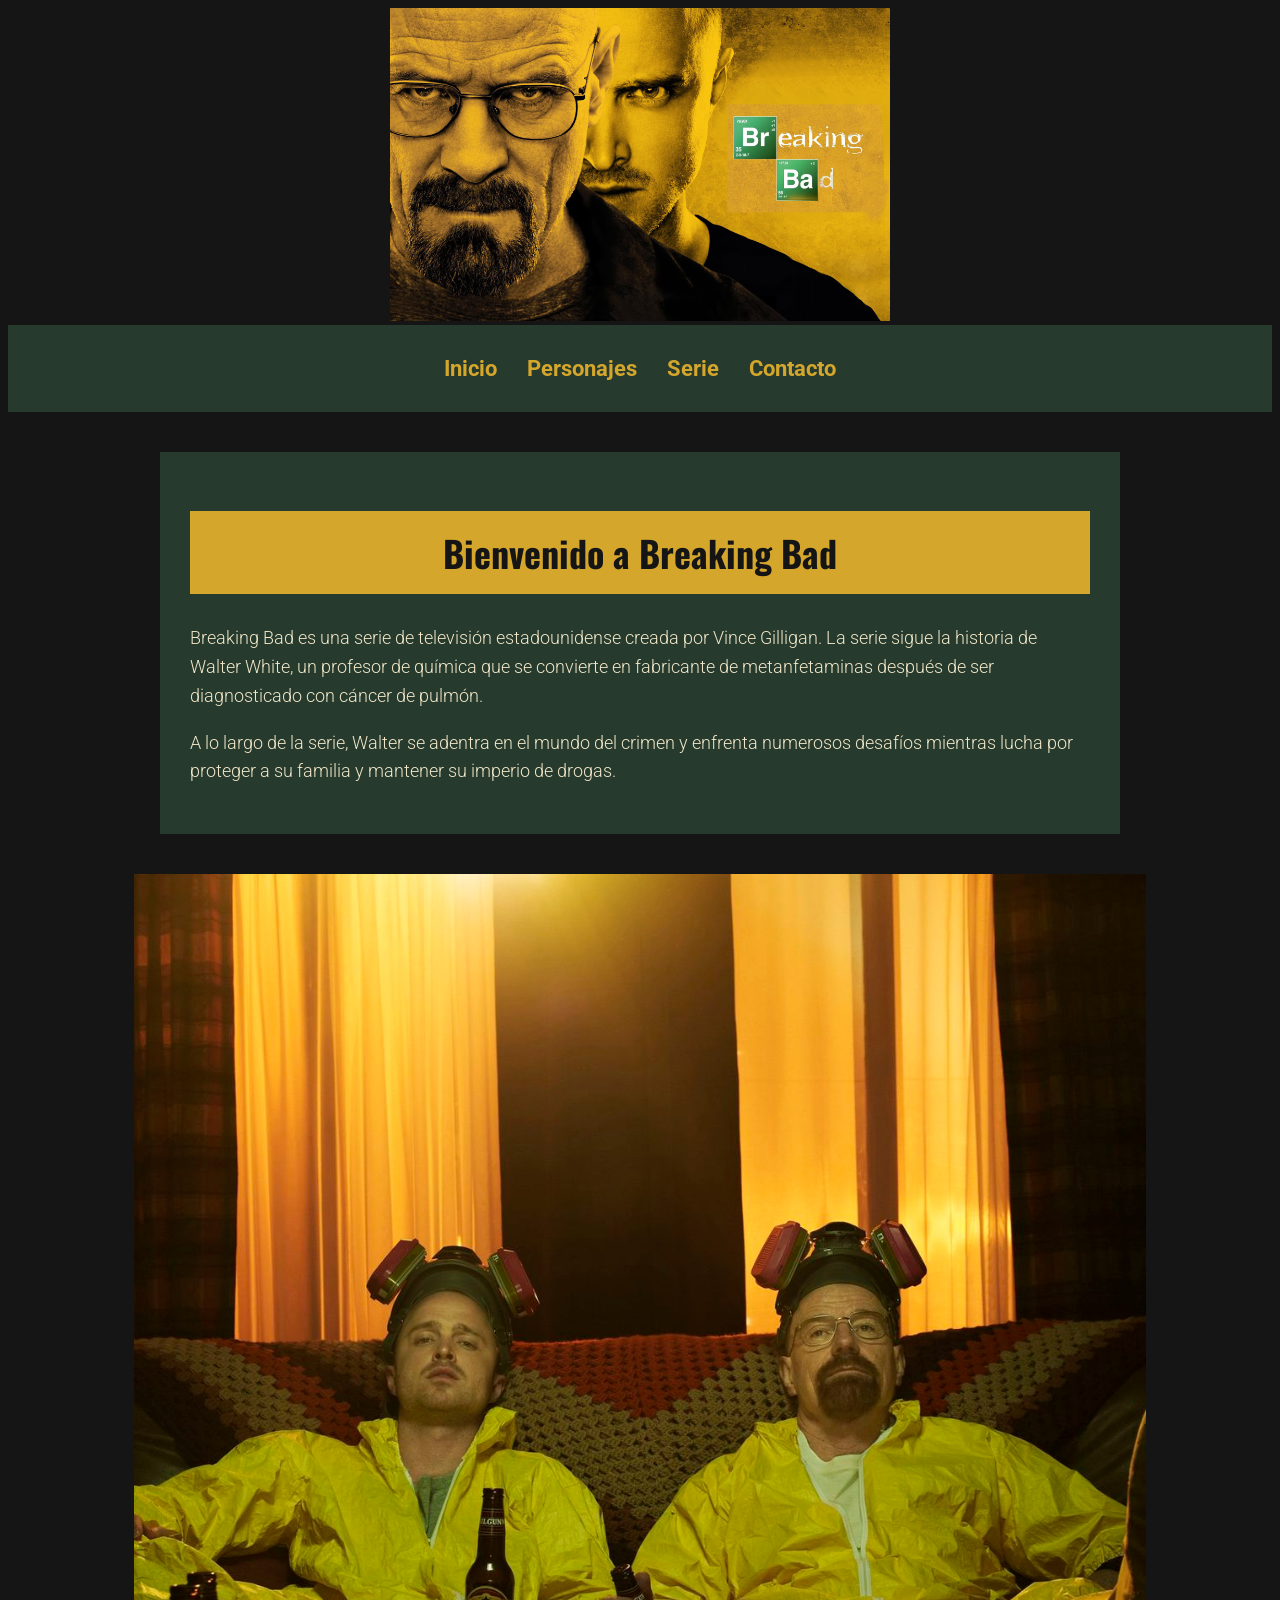
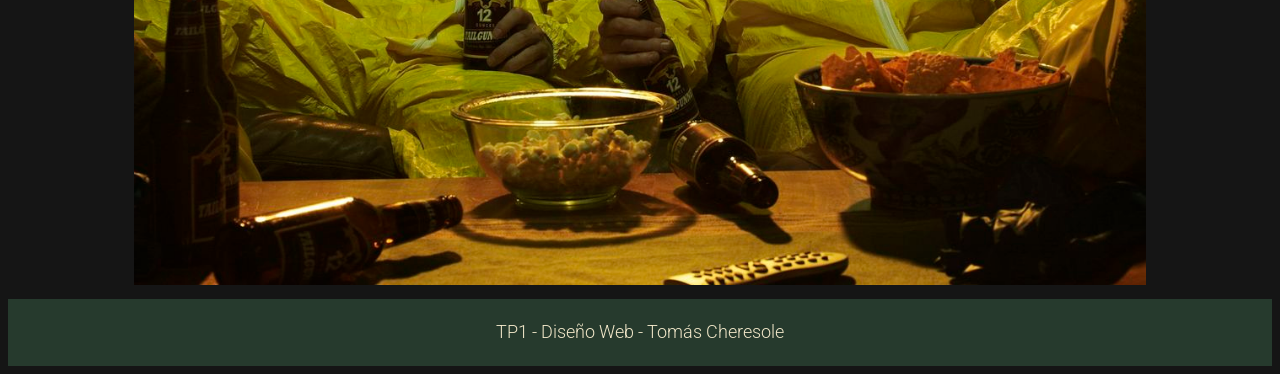
==== index.html @ f1463ab9 "pagina breaking bad diseño1 parcial numero 1" ====
<!DOCTYPE html>
<html lang="en">
<head>
    <meta charset="UTF-8">
    <meta name="viewport" content="width=device-width, initial-scale=1.0">
    <link rel="preconnect" href="https://fonts.googleapis.com">
    <link rel="preconnect" href="https://fonts.gstatic.com" crossorigin>
    <link href="https://fonts.googleapis.com/css2?family=Oswald:wght@200..700&family=Roboto:ital,wght@0,100..900;1,100..900&display=swap" rel="stylesheet">
    <title>Breaking Bad</title>
    <link rel="stylesheet" href="css/styles.css">
</head>
<body>
    <header>
        <div class="logo">
            <img src="./img/banner.jpg" alt="Breaking Bad Logo">
        </div>
        <nav>
            <ul>
                <li><a href="index.html">Inicio</a></li>
                <li><a href="personajes.html">Personajes</a></li>
                <li><a href="serie.html">Serie</a></li>
                <li><a href="contacto.html">Contacto</a></li>
            </ul>
        </nav>
    </header>
    <main>
        <section class="contenido">
            <h1>Bienvenido a Breaking Bad</h1>
            <p>Breaking Bad es una serie de televisión estadounidense creada por Vince Gilligan. La serie sigue la historia de Walter White, un profesor de química que se convierte en fabricante de metanfetaminas después de ser diagnosticado con cáncer de pulmón.</p>
            <p>A lo largo de la serie, Walter se adentra en el mundo del crimen y enfrenta numerosos desafíos mientras lucha por proteger a su familia y mantener su imperio de drogas.</p>
        </section>
        <section class="menup">
            <img src="img/pag principal.jpg" alt="Breaking Bad">
        </section>
    </main>
    <footer>
    <p>TP1 - Diseño Web - Tomás Cheresole</p>
    </footer>
</body>
</html>
---- css/styles.css ----
body {
    background-color: #151515;
    color: #F0E6C8;
    font-family: "Roboto", sans-serif;
  font-optical-sizing: auto;
  font-weight: 300;
  font-style: normal;
  font-variation-settings:
    "wdth" 100;
}
.logo img {
    width: 500px;
    height: auto;
}
.logo {
    text-align: center;
}
nav ul {
    list-style: none;
    display: flex;
    justify-content: center;
    gap: 30px;
    padding: 0;
}

nav a {
    text-decoration: none;
}
.menup {
    text-align: center;
}
.menup img {
    width: 80%;
    height: auto;
}

.contenido {
    background-color: #263A2D;
    max-width: 900px;
    margin: 40px auto;
    padding: 30px;
}
.contenido h1 {
    background-color: #D4A72C;
    color: #151515;
    padding: 15px;
    text-align: center;
}

.contenido {
    background-color: #263A2D;
    max-width: 900px;
    margin: 40px auto;
    padding: 30px;
}
nav ul {
    list-style: none;
    display: flex;
    justify-content: center;
    gap: 30px;
    padding: 0;
}
nav a {
    color: #D4A72C;
    text-decoration: none;
    font-size: 22px;
    font-weight: bold;
}
nav {
    background-color: #263A2D;
    padding: 15px;
}
.contenido h2 {
    color: #D4A72C;
    text-decoration: underline;
}
.temporadas {
    max-width: 900px;
    margin: 40px auto;
}

.temporada {
    display: flex;
    align-items: center;
    gap: 30px;
    background-color: #263A2D;
    padding: 25px;
    margin-top: 20px;
}

.temporada img {
    width: 300px;
    height: auto;
}

.temporada h3 {
    color: #D4A72C;
}
.tarjetaspersonajes {
    background-color: #263A2D;
    padding: 25px;
    text-align: center;
}
.tarjetaspersonajes img {
    width: 200px;
    height: auto;
}
.personajes {
    max-width: 900px;
    margin: 40px auto;
}
.tarjetaspersonajes h2 {
    color: #D4A72C;
    margin: 15px 0;
}

.tarjetaspersonajes p {
    line-height: 1.6;
}
footer {
    background-color: #263A2D;
    color: #F0E6C8;
    text-align: center;
    padding: 1px;
    margin-top: 10px;
}
h1, h2, h3 {
    font-family: "Oswald", sans-serif;
    font-optical-sizing: auto;
     font-weight: 700;
    font-style: normal;
}

h1 {
    font-size: 36px;
}

h2 {
    font-size: 28px;
}

h3 {
    font-size: 22px;
}

p {
    font-size: 18px;
    line-height: 1.6;
}
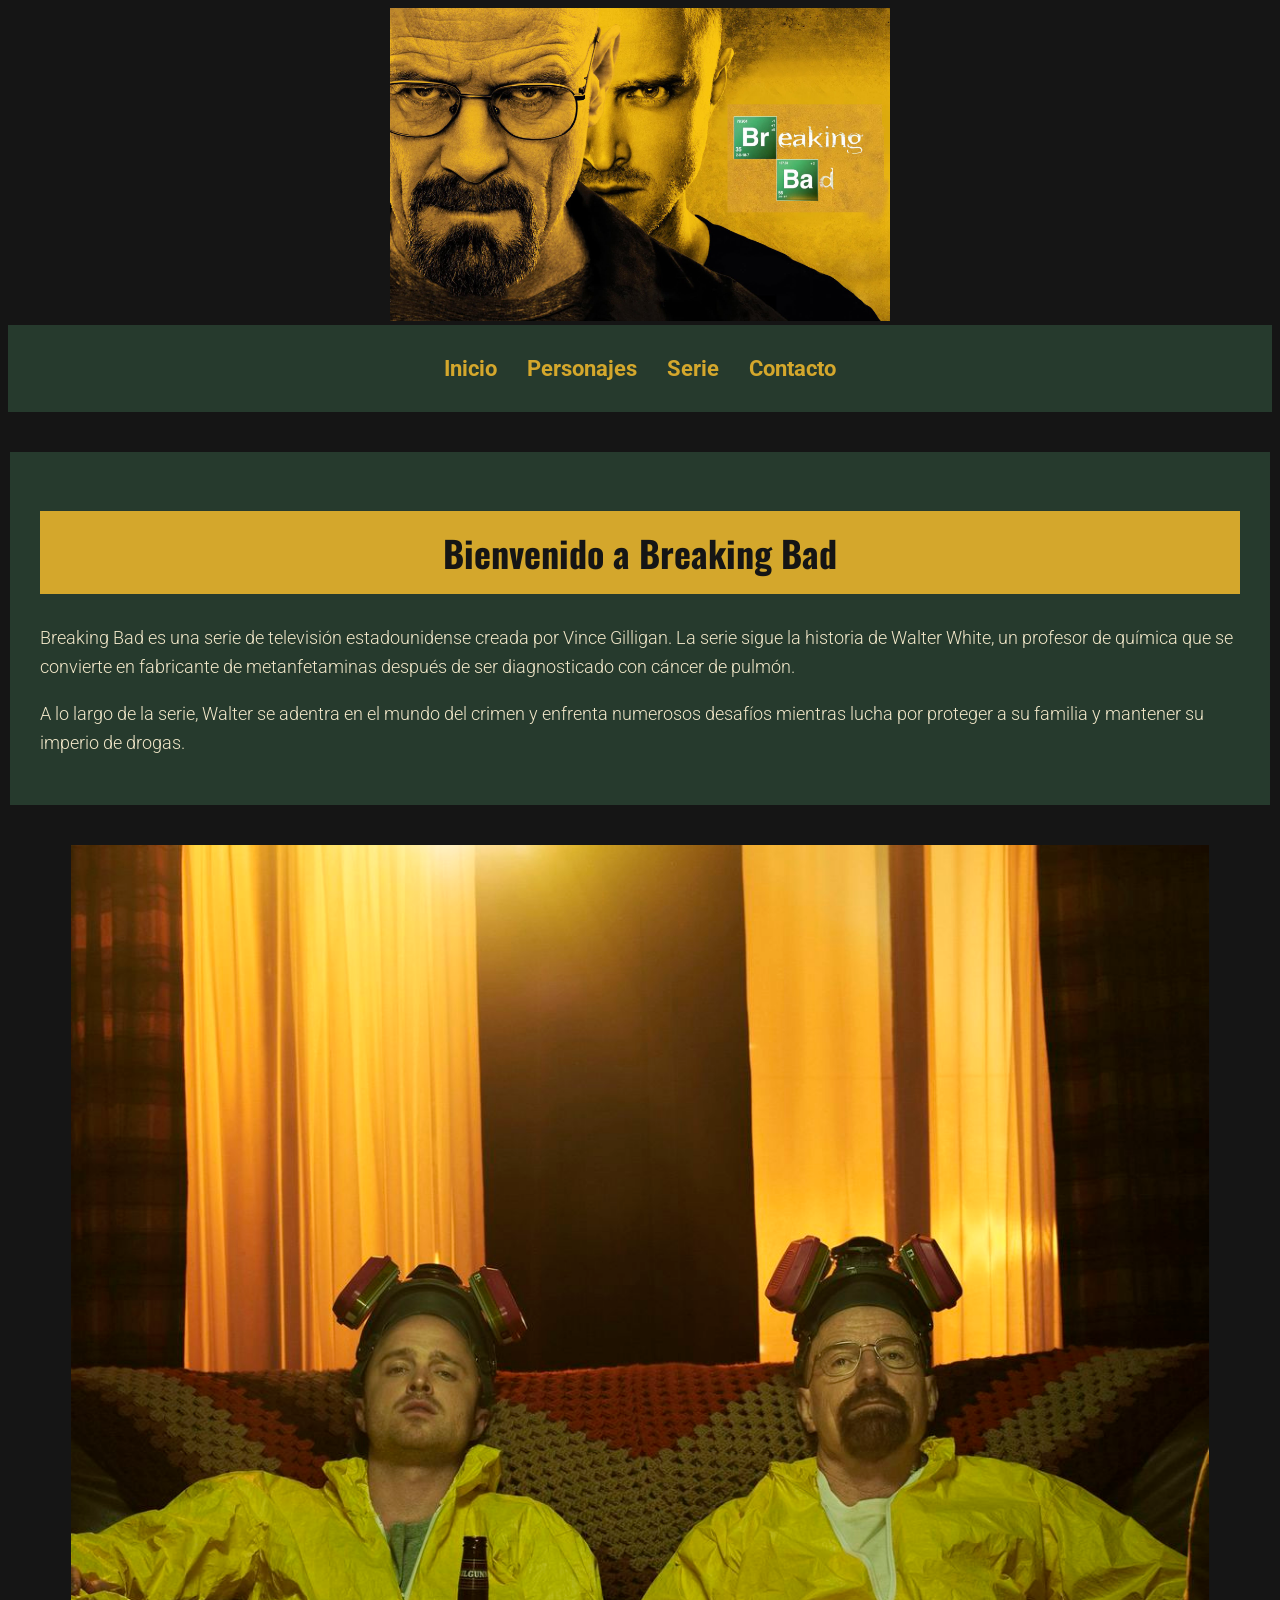
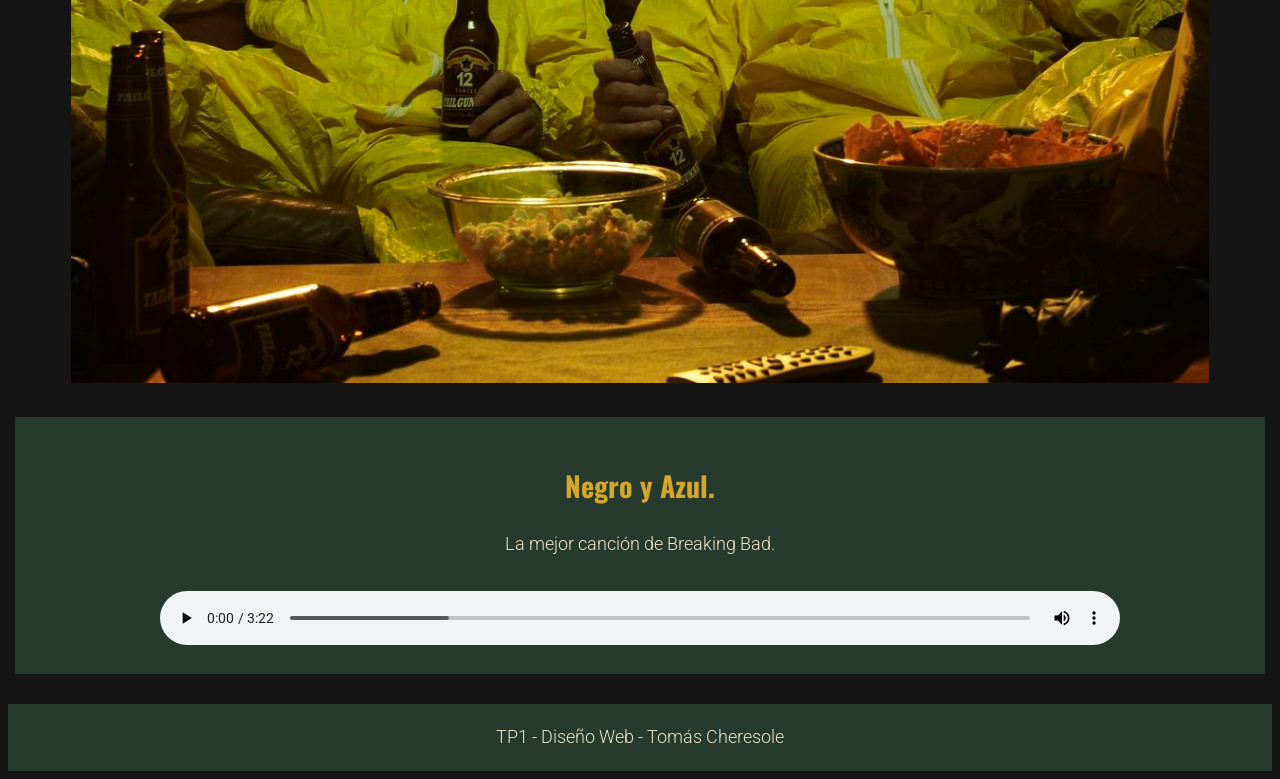
==== commit 6eee8698: "actualización tp2 se agregaron puntos" ====
--- a/index.html
+++ b/index.html
@@ -1,5 +1,5 @@
 <!DOCTYPE html>
-<html lang="en">
+<html lang="es">
 <head>
     <meta charset="UTF-8">
     <meta name="viewport" content="width=device-width, initial-scale=1.0">
@@ -7,12 +7,14 @@
     <link rel="preconnect" href="https://fonts.gstatic.com" crossorigin>
     <link href="https://fonts.googleapis.com/css2?family=Oswald:wght@200..700&family=Roboto:ital,wght@0,100..900;1,100..900&display=swap" rel="stylesheet">
     <title>Breaking Bad</title>
-    <link rel="stylesheet" href="css/styles.css">
+    <link rel="icon" type="image/png" href="img/favicon.png">
+    <link rel="stylesheet" href="css/general.css">
+    <link rel="stylesheet" href="css/index.css">
 </head>
 <body>
     <header>
         <div class="logo">
-            <img src="./img/banner.jpg" alt="Breaking Bad Logo">
+            <img src="./img/banner.jpg" alt="Banner de Breaking Bad">
         </div>
         <nav>
             <ul>
@@ -32,6 +34,15 @@
         <section class="menup">
             <img src="img/pag principal.jpg" alt="Breaking Bad">
         </section>
+        <section class="reproductor">
+            <h2>Negro y Azul.</h2>
+            <p>La mejor canción de Breaking Bad.</p>
+
+            <audio controls>
+                <source src="audio/cancion.mp3" type="audio/mpeg">
+                Tu navegador no soporta la reproducción de audio.
+            </audio>
+        </section>
     </main>
     <footer>
     <p>TP1 - Diseño Web - Tomás Cheresole</p>
--- a/css/general.css
+++ b/css/general.css
@@ -0,0 +1,99 @@
+body {
+    background-color: #151515;
+    color: #F0E6C8;
+    font-family: "Roboto", sans-serif;
+    font-optical-sizing: auto;
+    font-weight: 300;
+    font-style: normal;
+    font-variation-settings: "wdth" 100;
+}
+
+/* Logo */
+.logo {
+    text-align: center;
+}
+
+.logo img {
+    width: 500px;
+    height: auto;
+}
+
+/* Menú de navegación */
+nav {
+    background-color: #263A2D;
+    padding: 15px;
+}
+
+nav ul {
+    list-style: none;
+    display: flex;
+    justify-content: center;
+    gap: 30px;
+    padding: 0;
+}
+
+nav a {
+    color: #D4A72C;
+    text-decoration: none;
+    font-size: 22px;
+    font-weight: bold;
+    transition: color 0.3s ease;
+}
+
+nav a:hover {
+    color: #F0E6C8;
+}
+
+/* Contenido general */
+.contenido {
+    background-color: #263A2D;
+    max-width: 900px;
+    margin: 40px auto;
+    padding: 30px;
+}
+
+.contenido h1 {
+    background-color: #D4A72C;
+    color: #151515;
+    padding: 15px;
+    text-align: center;
+}
+
+.contenido h2 {
+    color: #D4A72C;
+    text-decoration: underline;
+}
+
+/* Tipografías */
+h1, h2, h3 {
+    font-family: "Oswald", sans-serif;
+    font-optical-sizing: auto;
+    font-weight: 700;
+    font-style: normal;
+}
+
+h1 {
+    font-size: 36px;
+}
+
+h2 {
+    font-size: 28px;
+}
+
+h3 {
+    font-size: 22px;
+}
+
+p {
+    font-size: 18px;
+    line-height: 1.6;
+}
+
+/* Footer */
+footer {
+    background-color: #263A2D;
+    color: #F0E6C8;
+    text-align: center;
+    padding: 1px;
+    margin-top: 10px;
+}
--- a/css/index.css
+++ b/css/index.css
@@ -0,0 +1,46 @@
+.menup {
+    text-align: center;
+}
+
+.menup img {
+    width: 80%;
+    height: auto;
+}
+
+.contenido {
+    max-width: 1200px;
+}
+
+.menup img {
+    width: 90%;
+    max-width: 1600px;
+    height: auto;
+}
+
+@media (max-width: 600px) {
+    .contenido {
+        margin: 20px 15px;
+        padding: 20px;
+    }
+
+    .menup img {
+        width: 100%;
+    }
+}
+
+.reproductor {
+    background-color: #263A2D;
+    max-width: 1200px;
+    margin: 30px auto;
+    padding: 25px;
+    text-align: center;
+}
+
+.reproductor h2 {
+    color: #D4A72C;
+}
+
+.reproductor audio {
+    width: 80%;
+    margin-top: 15px;
+}
